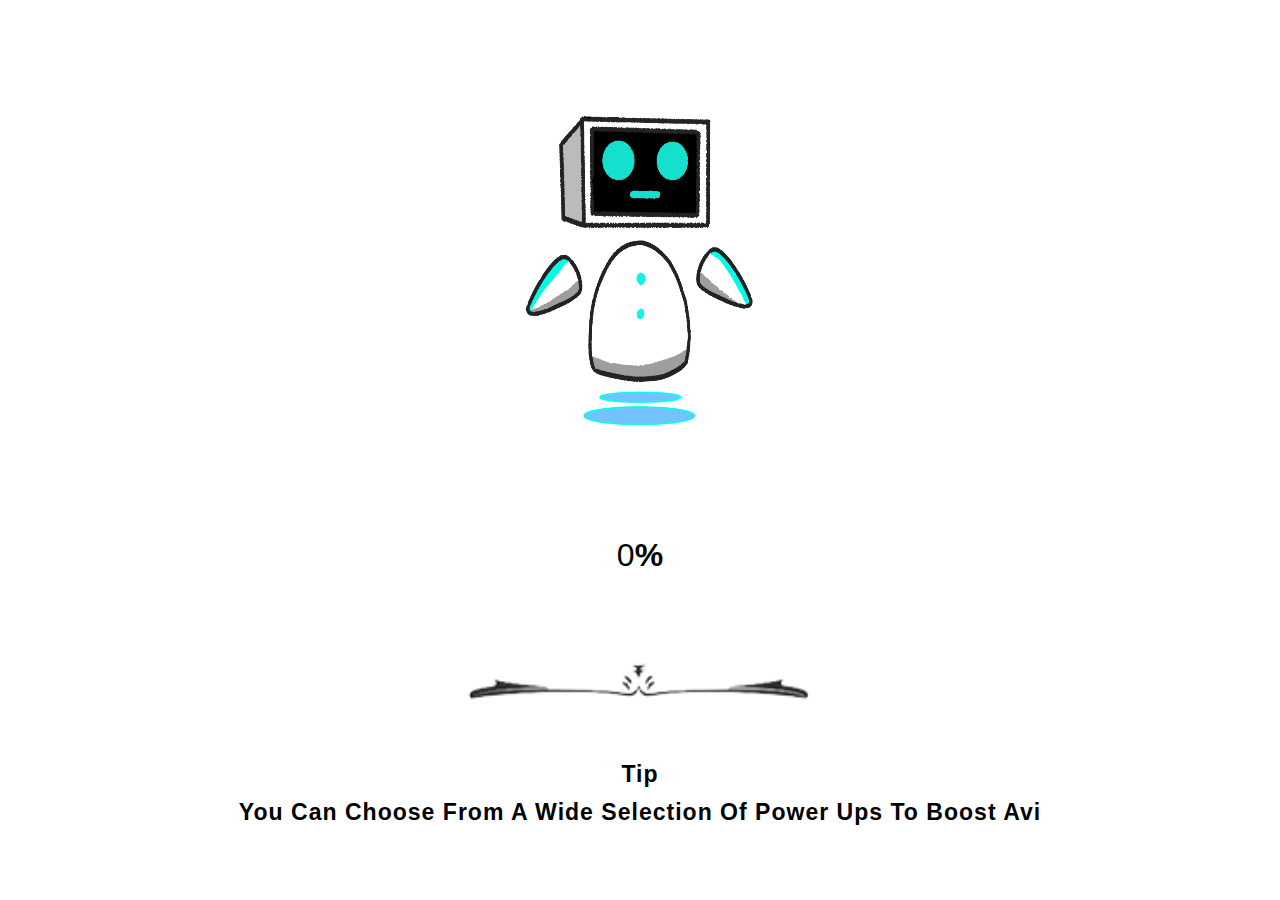
==== index.html @ 7cc3e658 "Update index.html" ====
<!DOCTYPE html>
<html lang="en">
<head>
    <meta charset="UTF-8">
    <meta http-equiv="X-UA-Compatible" content="IE=edge">
    <meta name="viewport" content="width=device-width, initial-scale=1.0">
    <script src="javascript/app.js" defer></script>
    <link rel="shortcut icon" href="images/background/Logo.png" type="image/x-icon">
    <link rel="stylesheet" href="css/animations.css">
    <link rel="stylesheet" href="css/styles.css" crossorigin="anonymous">
    <title>Py-venture</title>
</head>
<body>

     <!-- Portrait Notification (Alert) -->
     <div class="portrait-notification">
        <div class="cp"></div>
        Please Rotate Your Screen To Landscape
    </div>
    
    <!-- Wrapper -->
    <div class="wrapper">

        <!-- Loader Wrapper -->
        <div class="loader-wrapper" id="loader-wrapper">
             <!-- loader-container -->
            <div class="loader-container" id="loader-container">
                <div class="arvi-container">
                    <div class="arvi-item-container">
                        <div class="arvi-cover"></div>
                        <img src="images/characters/arvi/avi 1.png" alt="Arvi" class="arvi">
                    </div>
                    <button disabled class="percent-container" id="percent-container">0 <span class="percent-span">%</span></button>  
                </div>
                <div class="lower-container">
                    <div class="image-container">
                        <img src="images/loader/loader-image.PNG" alt="" class="lower-loader-image">
                    </div>
                    <div class="text-container">
                        <h6 class="tip-text">Tip</h6>
                        <h6 class="tip-text">You Can Choose From A Wide Selection Of Power Ups To Boost Avi</h6>
                    </div>
                </div>
            </div>
        </div>
       
        <!-- Storyboard Wrapper -->
            <div class="storyboard-wrapper" id="storyboard">
                <!-- Background Container -->
                <div class="background-container">
                    <!-- Storyboard Container -->
                    <div class="storyboard-container">
                        <div class="item1">
                            <div class="image-holder1" id="image1"></div>
                            <div class="image-holder2" id="image2"></div>
                        </div>
                        <div class="item2">
                            <div class="image-holder3" id="image3"></div>
                        </div>
                        <div class="item3">
                            <div class="image-holder4" id="image4"></div>
                        </div>
                        <div class="item4">
                            <div class="image-holder5" id="image5"></div>
                        </div>
                        <div class="item5">
                            <div class="image-holder6" id="image6"></div>
                            <div class="image-holder7" id="image7"></div>
                        </div>
                    </div>
                </div>
                <!-- Continue Button -->
                <a href="menu.html" class="continue-btn" id="continue-btn">CONTINUE</a>
           </div>     
                 
    </div>
    
</body>
</html>
---- css/animations.css ----
/* Rotating Cellphone Animation */

@keyframes cpAnimation {
    0%{
        transform: rotate(0);
    } 
    100% {
        transform: rotate(90deg);
    }
}


/* Loading Movement for Loading Page 2 Animation (arvi up and down movement) */

.loadingMovement {
    animation-name: loadingMovements;
    animation-duration: 600ms;
    animation-iteration-count: infinite;
}

@keyframes loadingMovements {

    50% {
        transform: translateY(10%);
    }

    100% {
        transform: translateY(0%);
    }
}


/* Class for Up and Down movement of Every characters */

.movement {
    animation-name: characterMovements;
    animation-duration: 4s;
    animation-iteration-count: infinite;
}

@keyframes characterMovements {

    50% {
        transform: translateY(10%);
    }

    100% {
        transform: translateY(0%);
    }
}

/* Animation for Progress Bar */

@keyframes progressBar {
    from {
        width: 0%;
    }
    to {
        width: 100%;
    }
}


/* Blinking Click Here */

.blinkingClickHere {
    animation-name: blinkingClickHere;
    animation-duration: 2s;
    animation-iteration-count: infinite;
}

@keyframes blinkingClickHere {
    0% {
        opacity: 0;
    }

    50% {
        opacity: 0.7;
    }

    100% {
        opacity: 1;
    }
}


/* Loading Fade Out */

.loadingFadeOut {
    animation-name: loadingFadeOut;
    animation-duration: 2s;
}

@keyframes loadingFadeOut {
    from {
        opacity: 1;
    }

    to {
        opacity: 0;
    }
}

/* Arvi Cover Loading Animation */

@keyframes loading-animation {
    from {
        transform: translateY(0%);
    }

    to {
        transform: translateY(-100%);
    }
}




/* =========================================================== ANIMATION FOR BATTLE PAGE =========================================================== */


/* Arvi Attack Animation */


/* Before Attack Animation */
/* Letter Bounce When Attacking */
.modal-fadeIn {
    display: block;
    animation: attack-modal-fadeIn 1s;
}

.ready-modal-fadeIn {
    display: flex;
    animation: attack-modal-fadeIn 1s;
}

@keyframes attack-modal-fadeIn {
    from {
        opacity: 0;
    }

    to {
        opacity: 1;
    }
}

.modal-fadeOut{
    animation: modal-fadeOut 1000ms;
}

@keyframes modal-fadeOut {
    from {
        opacity: 1;
    }

    to {
        opacity: 0;
    }
}

.modal-inactive {
    display: none;
}


/* Bouncing Text Animation */

.result-FadeOut{
    display: inline-block;
    animation: bounceFadeOut 1000ms; 
}

@keyframes bounceFadeOut {
    from {
        opacity: 1;
    }

    to {
        opacity: 0;
    }
}

.bounce {
    display: inline-block;
    animation: bounce 600ms; 
}

@keyframes bounce {
    from{
        top: -40px;
    }

    to {
        top: 0px;
    }
}

.result-inactive {
    display: none;
}


/* Bouncing Text Animation */

.image-fadeOut {
    display: block;
    animation: image-fadeOut 1000ms;
}

@keyframes image-fadeOut {
    from {
        opacity: 1;
    }

    to {
        opacity: 0;
    }
}

.image-inactive {
    display: none;
}


.image-before-attack-animate {
    display: block;
    animation: image-attack-animate 1000ms;
}

@keyframes image-attack-animate {
    from {
        opacity: 0;
        transform: translateX(-80%);
    }

    to {
        opacity: 1;
        transform: translateX(0%);
    }
}


/* Before Attack Animation */


.enemy-before-attack-animate {
    display: block;
    animation: enemy-attack-animate 1000ms;
}

@keyframes enemy-attack-animate {
    from {
        opacity: 0;
        transform: translateX(80%);
    }

    to {
        opacity: 1;
        transform: translateX(0%);
    }
}



.attackAnimation {
    animation-name: attackAnimation;
    animation-duration: 300ms;
    animation-delay: 300ms;
    animation-iteration-count: 3;
}


@keyframes attackAnimation {

    0% {
        transform: translateX(10%) rotate(15deg);
    }

    75% {
        transform: translateX(40%);
    }

    100% {
        transform: none;
    }
}

.enemyIsAttackAnimation {
    animation-name: enemyIsAttackAnimation;
    animation-duration: 300ms;
    animation-delay: 300ms;
    animation-iteration-count: 3;
}

@keyframes enemyIsAttackAnimation {

    75% {
        transform: translateX(80px) rotate(25deg);
    }

    100% {
        transform: none;
    }
}


/* Enemy Attacking Arvi Animation */

.enemyAttackAnimation {
    animation-name: enemyAttackAnimation;
    animation-duration: 300ms;
    animation-delay: 300ms;
    animation-iteration-count: 3;
}

@keyframes enemyAttackAnimation {

    0% {
        transform: translateX(-10%) rotate(-15deg);
    }

    75% {
        transform: translateX(-40%);
    }

    100% {
        transform: none;
    }
}


/* ANIMATION WHEN ENEMY ATTACKED ARVI */

.arviIsAttackAnimation {
    animation-name: arviIsAttackAnimation;
    animation-duration: 300ms;
    animation-delay: 300ms;
    animation-iteration-count: 3;
}

@keyframes arviIsAttackAnimation {

    75% {
        transform: translateX(-80px) rotate(-25deg);
    }

    100% {
        transform: none;
    }
}

.new-power-up {
    animation-name: newPowerUpAnimation;
    animation-duration: 2s;
    animation-iteration-count: 1;
}

@keyframes newPowerUpAnimation {
    25% {
        opacity: 1;
    }

    50% {
        opacity: 0;
    }

    75% {
        opacity: 0;
    }

    100% {
        opacity: 1;
    }
    
}

.health-fade-out {
    animation-name: healthFadeOut;
    animation-duration: 2s;
    animation-iteration-count: 1;
}

@keyframes healthFadeOut {
    from {
        opacity: 1;
    }

    to {
        opacity: 0;
    }

}



/* ============================================================== MAP ANIMATIONS CODE =============================================================== */

/* ANIMATION FOR MAIN ISLAND */

.main-animation {
    animation-name: main-items-up;
    animation-duration: 5s;
    animation-delay: 1s;
    animation-iteration-count: infinite;
}


@keyframes main-items-up {
    50% {
        transform: translateY(-20%);
    }

    100% {
        transform: translateY(0%);
    }
}

/* ANIMATION FOR EVEN ITEMS */

.even-items {
    animation-name: even-items-up;
    animation-duration: 5s;
    animation-iteration-count: infinite;
}

@keyframes even-items-up {
    50% {
        transform: translateY(-30%);
    }

    100% {
        transform: translateY(0%);
    }
}

/* ANIMATION FOR ODD ITEMS */

.odd-items {
    animation-name: odd-items-down;
    animation-duration: 6s;
    animation-iteration-count: infinite;
}

@keyframes odd-items-down {
    50% {
        transform: translateY(30%);
    }

    100% {
        transform: translateY(0%);
    }
}


/* Map arrow buttons */

/* LEFT ARROW ANIMATION */

@keyframes leftArrowAnimation {
    from {
        left: 5%;
    }

    to {
        left: 2%;
    }
}


/* RIGHT ARROW ANIMATION */

@keyframes rightArrowAnimation {
    from {
        right: 5%;
    }

    to {
        right: 2%;
    }
}



/* Map arrow buttons */

/* LEFT ARROW ANIMATION */

@keyframes leftArrowConvo {
    from {
        left: 45px;
    }

    to {
        left: 35px;
    }
}


/* RIGHT ARROW ANIMATION */

@keyframes rightArrowConvo {
    from {
        right: 40px;
    }

    to {
        right: 45px;
    }
}
---- css/styles.css ----
@import url('https://fonts.cdnfonts.com/css/cartoonist');


* {
    margin: 0;
    padding: 0;
    box-sizing: border-box;
    font-family: 'Cartoonist', sans-serif;
}


a {
    text-decoration: none;
}

/* Styles for Body */

body {
    width: 100%;
    height: 100vh;
}

/* Style for Wrapper */

.wrapper {
    display: none;
}

.loader-container {
    display: none;
}

/* Portrait Notification Styles */

.portrait-notification {
    width: 100%;
    height: 100vh;
    position: absolute;
    top: 0;
    left: 0;
    z-index: 100;
    background-color: rgb(0, 0, 0);
    display: flex;
    flex-direction: column;
    color: white;
    justify-content: center;
    align-items: center;
    text-align: center;
}

.cp {
    position: absolute;
    width: 50px;
    height: 80px;
    border: 1px solid white;
    background-color: rgba(0,0,0,0);
    border-radius: 5px;
    margin-bottom: 5px;
    top: 32%;
    animation-name: cpAnimation;
    animation-duration: 2s;
    animation-iteration-count: infinite;
}

.continue-btn {
    z-index: 0;
}

@media screen and (min-width: 560px) and (orientation: landscape){

    /* Hide Portrait Notification Div */

    .portrait-notification{
        display: none;
    }

    /* Styles for Body */

    body {
        width: 100%;
        height: 100vh;
    }

    /* Style for Wrapper */

    .wrapper {
        width: 100%;
        height: 100vh;
        position: relative;
        display: flex;
        justify-content: center;
        align-items: center;
    }

    .loader-wrapper {
        width: 100%;
        height: 100%;
        position: absolute;
        display: flex;
        justify-content: center;
        align-items: center;
        background-color: white;
        z-index: 2;
    }

    .loader-container {
        width: 90%;
        height: 90%;
        display: flex;
        flex-direction: column;
        /* background-color: black; */
    }

    .arvi-container {
        width: 100%;
        height: 70%;
        display: flex;
        flex-direction: column;
        justify-content: center;
        align-items: center;
        /* background-color: black; */
    }

    .arvi-item-container {
        width: 100%;
        height: 80%;
        display: flex;
        justify-content: center;
        align-items: center;
    }

    .arvi-cover {
        position: absolute;
        width: 25%;
        height: 50%;
        border-radius: 10px;
        background-color: white;
        box-shadow: 0px 5px 5px white;
        transform: translateY(-110%);
        animation-name: loading-animation;
        animation-duration: 10s;
        animation-timing-function: linear;
    }

    .arvi {
        width: 25%;
        height: 80%;
    }

    .percent-container {
        font-size: 3vw;
        width: 20%;
        height: 20%;
        color: black;
        display: flex;
        justify-content: center;
        align-items: center;
        border: none;
        background: none;
        cursor: pointer;
        -webkit-tap-highlight-color: rgba(0, 0, 0, 0);
        opacity: 0;
        transition: opacity 1s ease-in-out;
    }

    .percent-span {
        font-size: 3vw;
        font-family: sans-serif;
        font-weight: bolder;
    }

    .fadeIn-animation {
        opacity: 1;
    }

    .lower-container {
        width: 100%;
        height: 30%;
        display: flex;
        flex-direction: column;
        justify-content: space-evenly;
    }

    .image-container {
        width: 100%;
        display: flex;
        justify-content: center;
    }

    .lower-loader-image {
        width: 30%;
    }

    .tip-text {
        font-size: 2.3vw;
        color: black;
        letter-spacing: 1px;
        text-align: center;
        margin-top: 1%;
    }


    /* storyboard */
    .storyboard-wrapper {
        width: 100%;
        height: 100vh;
        position: relative;
        background-color: rgba(0, 0, 0, 0.69);
        background: linear-gradient( rgba(0, 0, 0, 0.5), rgba(0, 0, 0, 0.5) ), url(../images/background/BG\ 2.png);
        background-size: 100% 100%;
        display: flex;
        justify-content: center;
        align-items: center;
    }

    .background-container {
        width: 80%;
        height: 90%;
    }

    /* Styles for Storyboard */

    .storyboard-container {
        width:100%;
        height: 100%;
        display: grid;
        grid-template-columns: auto;
        grid-template-rows: auto;
        grid-gap: 5px;
    }

    /* Grid Item Styles */

    .item1 {
        grid-column: 1/3;
        display: flex;
    }

    .item2 {
        grid-column: 3;
        grid-row: 1/3;
    } 
    
    .item3 {
        grid-row: 2;
        grid-column: 1/3;
    } 
    
    .item4 {
        grid-column: 1;
        grid-row: 3;
    } 
    
    .item5 {
        grid-row: 3;
        grid-column: 2/4;
        display: flex;
    }

    /* Panel 1 */

    .image-holder1 {
        opacity: 0;
        width: 50%;
        height: 100%;
        background-image: url(../images/storyboard-images/1.png);
        background-repeat: no-repeat;
        background-size: 99% 100%;
        transition: opacity 500ms ease-in 1s;
    }

    /* Panel 2 */

    .image-holder2 {
        opacity: 0;
        width: 50%;
        height: 100%;
        background-image: url(../images/storyboard-images/2.png);
        background-repeat: no-repeat;
        background-size: 99% 100%;
        background-position: right;
        transition: opacity 500ms ease-in 3.5s;
    }

    /* Panel 3 */

    .image-holder3 {
        opacity: 0;
        width: 100%;
        height: 100%;
        background-image: url(../images/storyboard-images/3.png);
        background-repeat: no-repeat;
        background-size: 100% 100%;
        transition: opacity 500ms ease-in 4.5s;
    }

    /* Panel 4 */

    .image-holder4 {
        opacity: 0;
        width: 100%;
        height: 100%;
        background-image: url(../images/storyboard-images/4.png);
        background-repeat: no-repeat;
        background-size: 100% 100%;
        transition: opacity 500ms ease-in 7s;
    }

    /* Panel 5 */

    .image-holder5 {
        opacity: 0;
        width: 100%;
        height: 100%;
        background-image: url(../images/storyboard-images/5.png);
        background-repeat: no-repeat;
        background-size: 100% 100%;
        transition: opacity 500ms ease-in 12.5s;
    }

    /* Panel 6 */

    .image-holder6 {
        opacity: 0;
        width: 50%;
        height: 100%;
        background-image: url(../images/storyboard-images/6.png);
        background-repeat: no-repeat;
        background-size: 99% 100%;
        transition: opacity 500ms ease-in 13.5s;
    }

    /* Panel 7 */

    .image-holder7 {
        opacity: 0;
        width: 50%;
        height: 100%;
        background-image: url(../images/storyboard-images/7.png);
        background-repeat: no-repeat;
        background-size: 99% 100%;
        background-position: right;
        transition: opacity 500ms ease-in 17.5s;
    }


    /* Styles for continue button */

    .continue-btn {
        display: none;
        background-image: url(../images/background/buttons.png);
        background-repeat: no-repeat;
        background-size: 100% 100%;
        text-align: center;
        opacity: 0;
        padding: 15px;
        font-size: .75rem;
        letter-spacing: 2px;
        border: none;
        font-weight: bolder;
        border-radius: 20px;
        color: rgb(255, 255, 255);
        position: absolute;
        right: 10px; 
        bottom: 10px;
        z-index: 5;
        cursor: pointer;
        transition: opacity 1s ease-in 20s;
    }

    /* Animation Class for Fade In in every panel */

    .animation {
        opacity: 1;
    }


    

}

@media screen and (min-width: 766px) {
    /* Hide Portrait Notification Div */

    .portrait-notification{
        display: none;
    }

    /* Styles for Storyboard */

    .storyboard-container {
        width:100%;
        height: 100%;
        display: grid;
    }

    /* Styles for continue button */

    .continue-btn {
        padding: 20px 20px;
        font-size: 1.2rem;
        letter-spacing: 5px;
        right: 30px; 
        bottom: 10px;
    }

}


@media screen and (min-width: 1024px) {
    .background-container {
        width: 70%;
        height: 90%;
    }

    .arvi-cover {
        position: absolute;
        width: 20%;
        height: 40%;
    }

    .arvi {
        width: 20%;
        height: 70%;
    }

    .percent-container {
        font-size: 2.5vw;
        width: 20%;
        height: 20%;
    }

    .percent-span {
        font-size: 2.5vw;
    }

    .lower-loader-image {
        width: 30%;
    }

    .tip-text {
        font-size: 1.8vw;
    }
}

@media screen and (min-width: 1440px) {

    body {
        display: grid;
        place-items: center;
    }

    .wrapper {
        width: 100%;
        height: 100%;
    }

    .continue-btn {
        padding: 25px 25px;
        font-size: 1.5rem;
        letter-spacing: 5px;
        right: 30px; 
        bottom: 10px;
    }
}

@media screen and (min-width: 1620px) {

    body {
        display: grid;
        place-items: center;
    }

    .continue-btn {
        padding: 25px 25px;
        font-size: 2rem;
        letter-spacing: 5px;
        right: 30px; 
        bottom: 10px;
    }
}
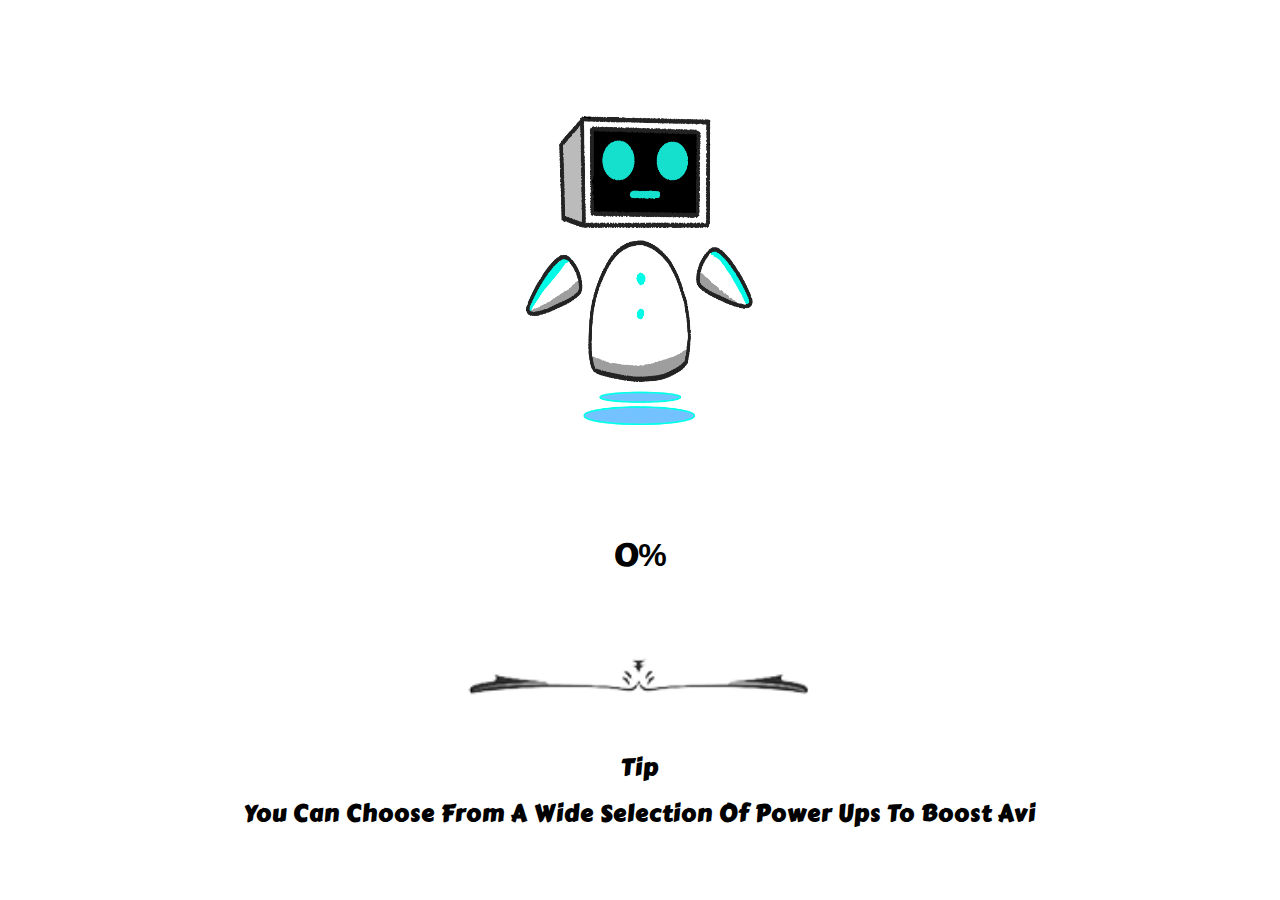
==== commit d6aa8390: "Update index.html" ====
--- a/index.html
+++ b/index.html
@@ -7,7 +7,7 @@
     <script src="javascript/app.js" defer></script>
     <link rel="shortcut icon" href="images/background/Logo.png" type="image/x-icon">
     <link rel="stylesheet" href="css/animations.css">
-    <link rel="stylesheet" href="css/styles.css" crossorigin="anonymous">
+    <link rel="stylesheet" href="css/styles.css">
     <title>Py-venture</title>
 </head>
 <body>
--- a/css/styles.css
+++ b/css/styles.css
@@ -1,11 +1,10 @@
-@import url('https://fonts.cdnfonts.com/css/cartoonist');
-
+@import url('https://fonts.googleapis.com/css2?family=Carter+One&display=swap');
 
 * {
     margin: 0;
     padding: 0;
     box-sizing: border-box;
-    font-family: 'Cartoonist', sans-serif;
+    font-family: 'Carter One', sans-serif;
 }
 
 
